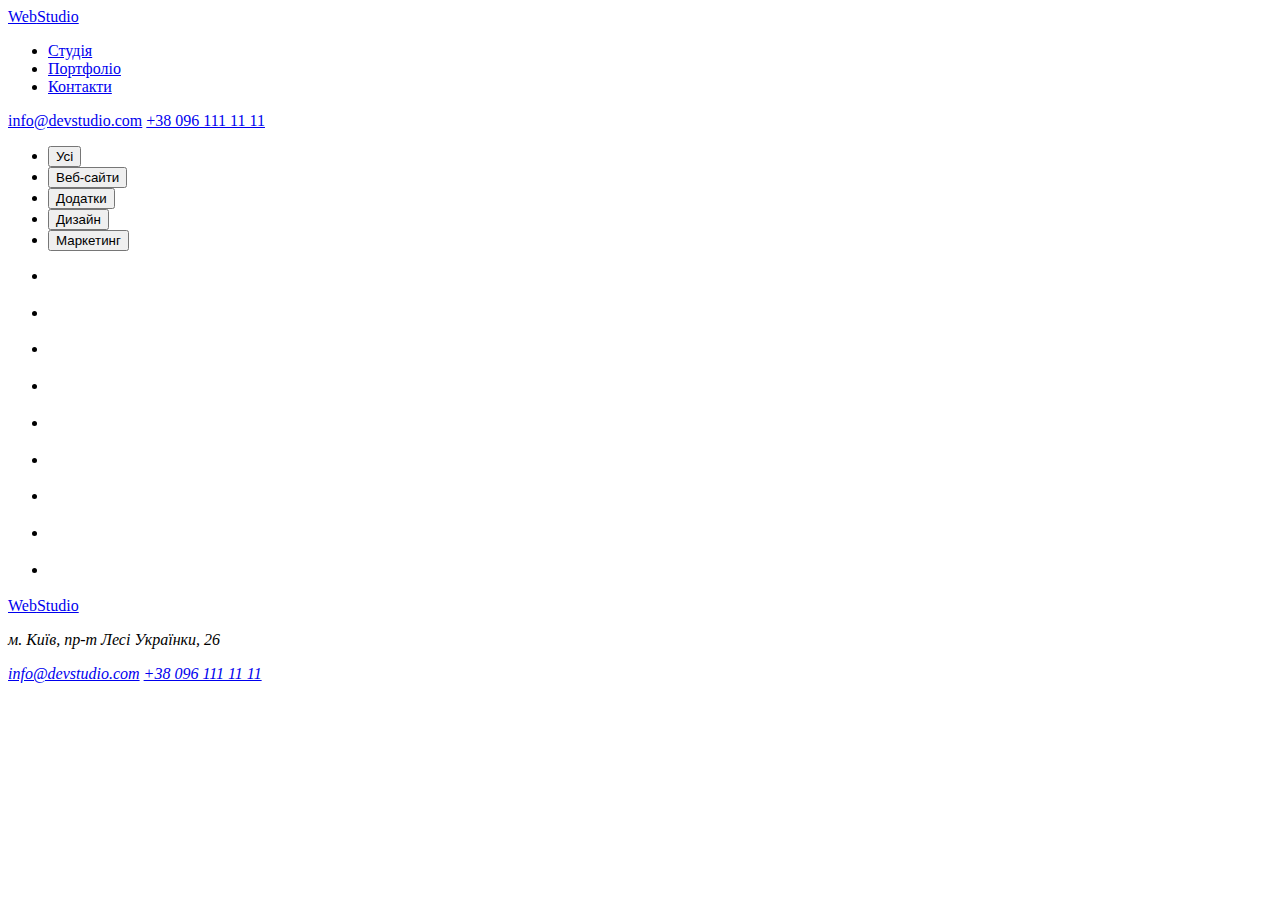
==== portfolio.html @ 3ea56f9a "Add files via upload" ====
<!DOCTYPE html>
<html lang="uk">
  <head>
    <meta charset="UTF-8" />
    <meta http-equiv="X-UA-Compatible" content="IE=edge" />
    <meta name="viewport" content="width=device-width, initial-scale=1.0" />
    <title>Портфоліо</title>
  </head>

  <body>
    <header id="header">
      <a href="#header"><span>Web</span>Studio</a>
      <nav>
        <ul>
          <li><a href="#header">Студія</a></li>
          <li><a href="#we-do">Портфоліо</a></li>
          <li><a href="#footer">Контакти</a></li>
        </ul>
      </nav>
      <a href="mailto:info@devstudio.com">info@devstudio.com</a>
      <a href="tel:+380961111111">+38 096 111 11 11</a>
    </header>

    <main>
      <section>
        <ul>
          <li><button type="button">Усі</button></li>
          <li><button type="button">Веб-сайти</button></li>
          <li><button type="button">Додатки</button></li>
          <li><button type="button">Дизайн</button></li>
          <li><button type="button">Маркетинг</button></li>
        </ul>
        <ul>
          <li>
            <img src="" alt="" />
            <h3></h3>
            <p></p>
          </li>
          <li>
            <img src="" alt="" />
            <h3></h3>
            <p></p>
          </li>
          <li>
            <img src="" alt="" />
            <h3></h3>
            <p></p>
          </li>
          <li>
            <img src="" alt="" />
            <h3></h3>
            <p></p>
          </li>
          <li>
            <img src="" alt="" />
            <h3></h3>
            <p></p>
          </li>
          <li>
            <img src="" alt="" />
            <h3></h3>
            <p></p>
          </li>
          <li>
            <img src="" alt="" />
            <h3></h3>
            <p></p>
          </li>
          <li>
            <img src="" alt="" />
            <h3></h3>
            <p></p>
          </li>
          <li>
            <img src="" alt="" />
            <h3></h3>
            <p></p>
          </li>
        </ul>
      </section>
    </main>

    <footer id="footer">
      <a href="#header"><span>Web</span>Studio</a>
      <address>
        <p>м. Київ, пр-т Лесі Українки, 26</p>
        <a href="mailto:info@devstudio.com">info@devstudio.com</a>
        <a href="tel:+380961111111">+38 096 111 11 11</a>
      </address>
    </footer>
  </body>
</html>
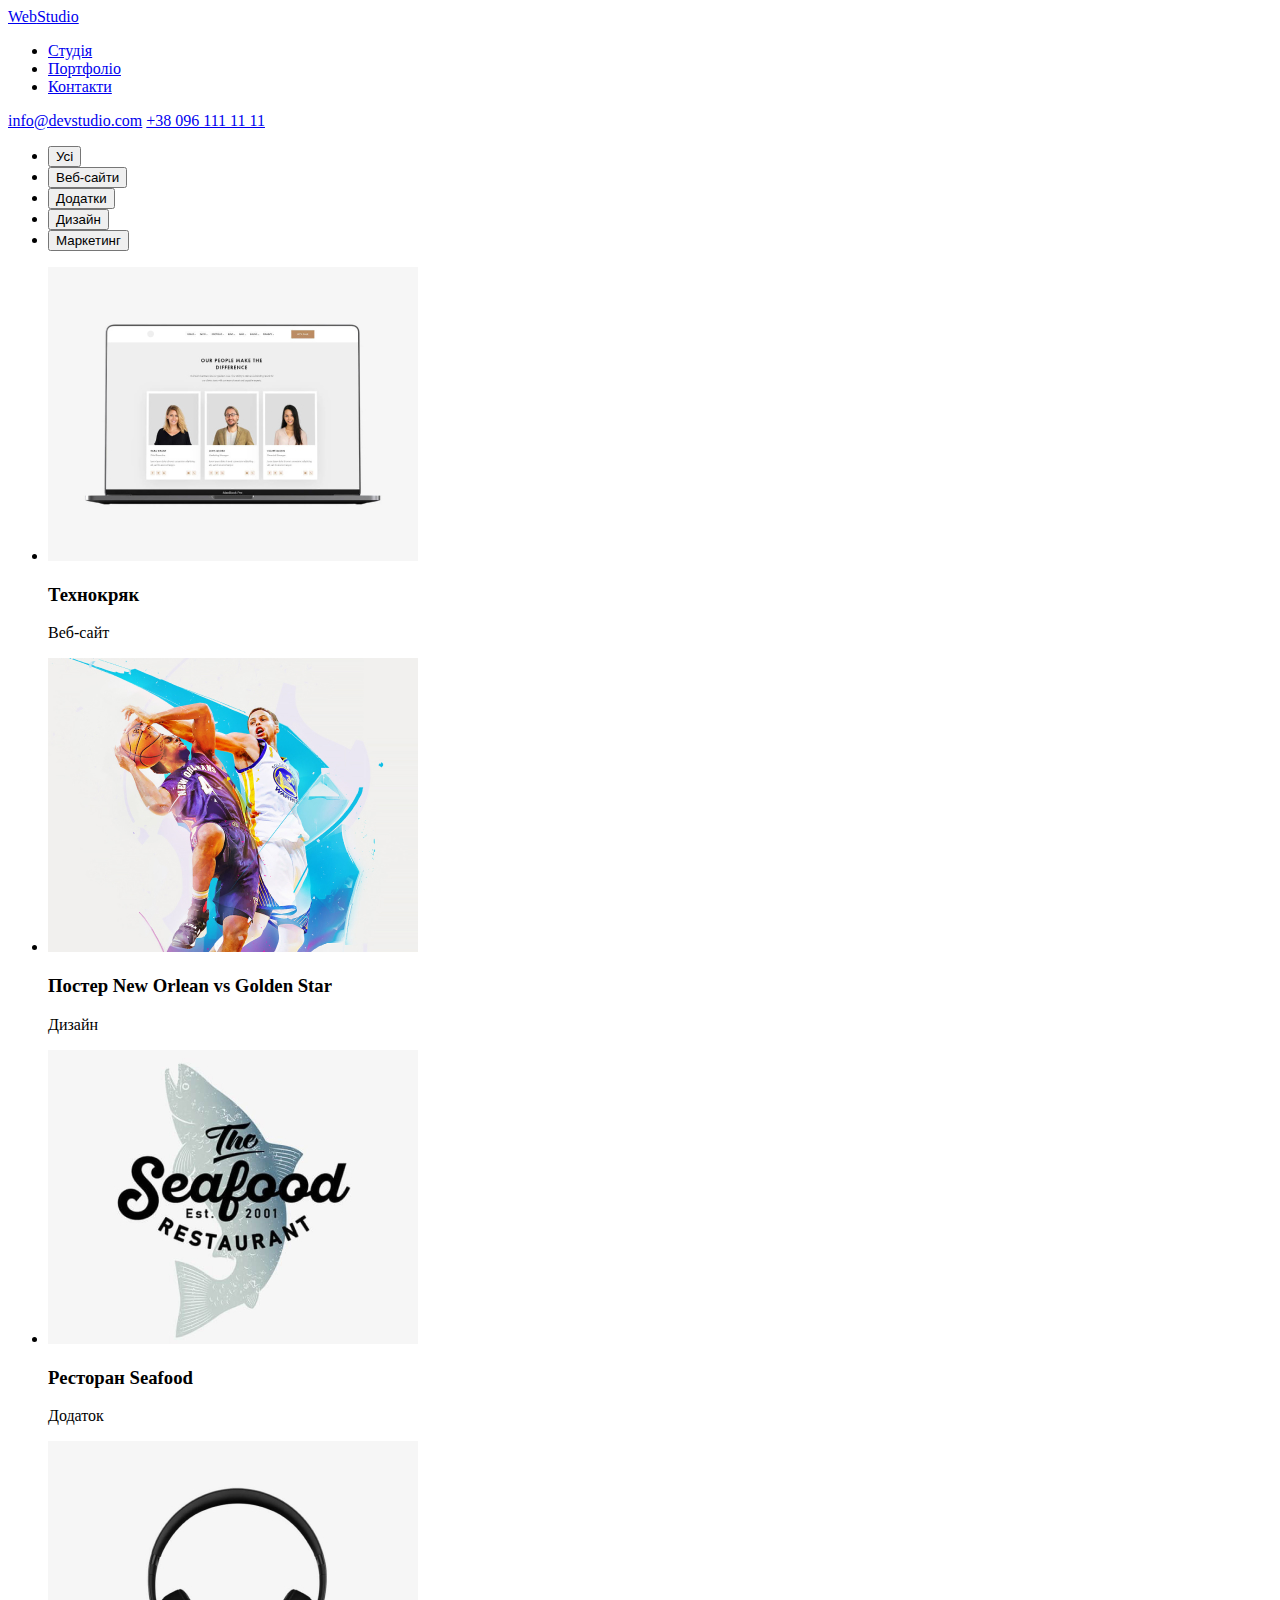
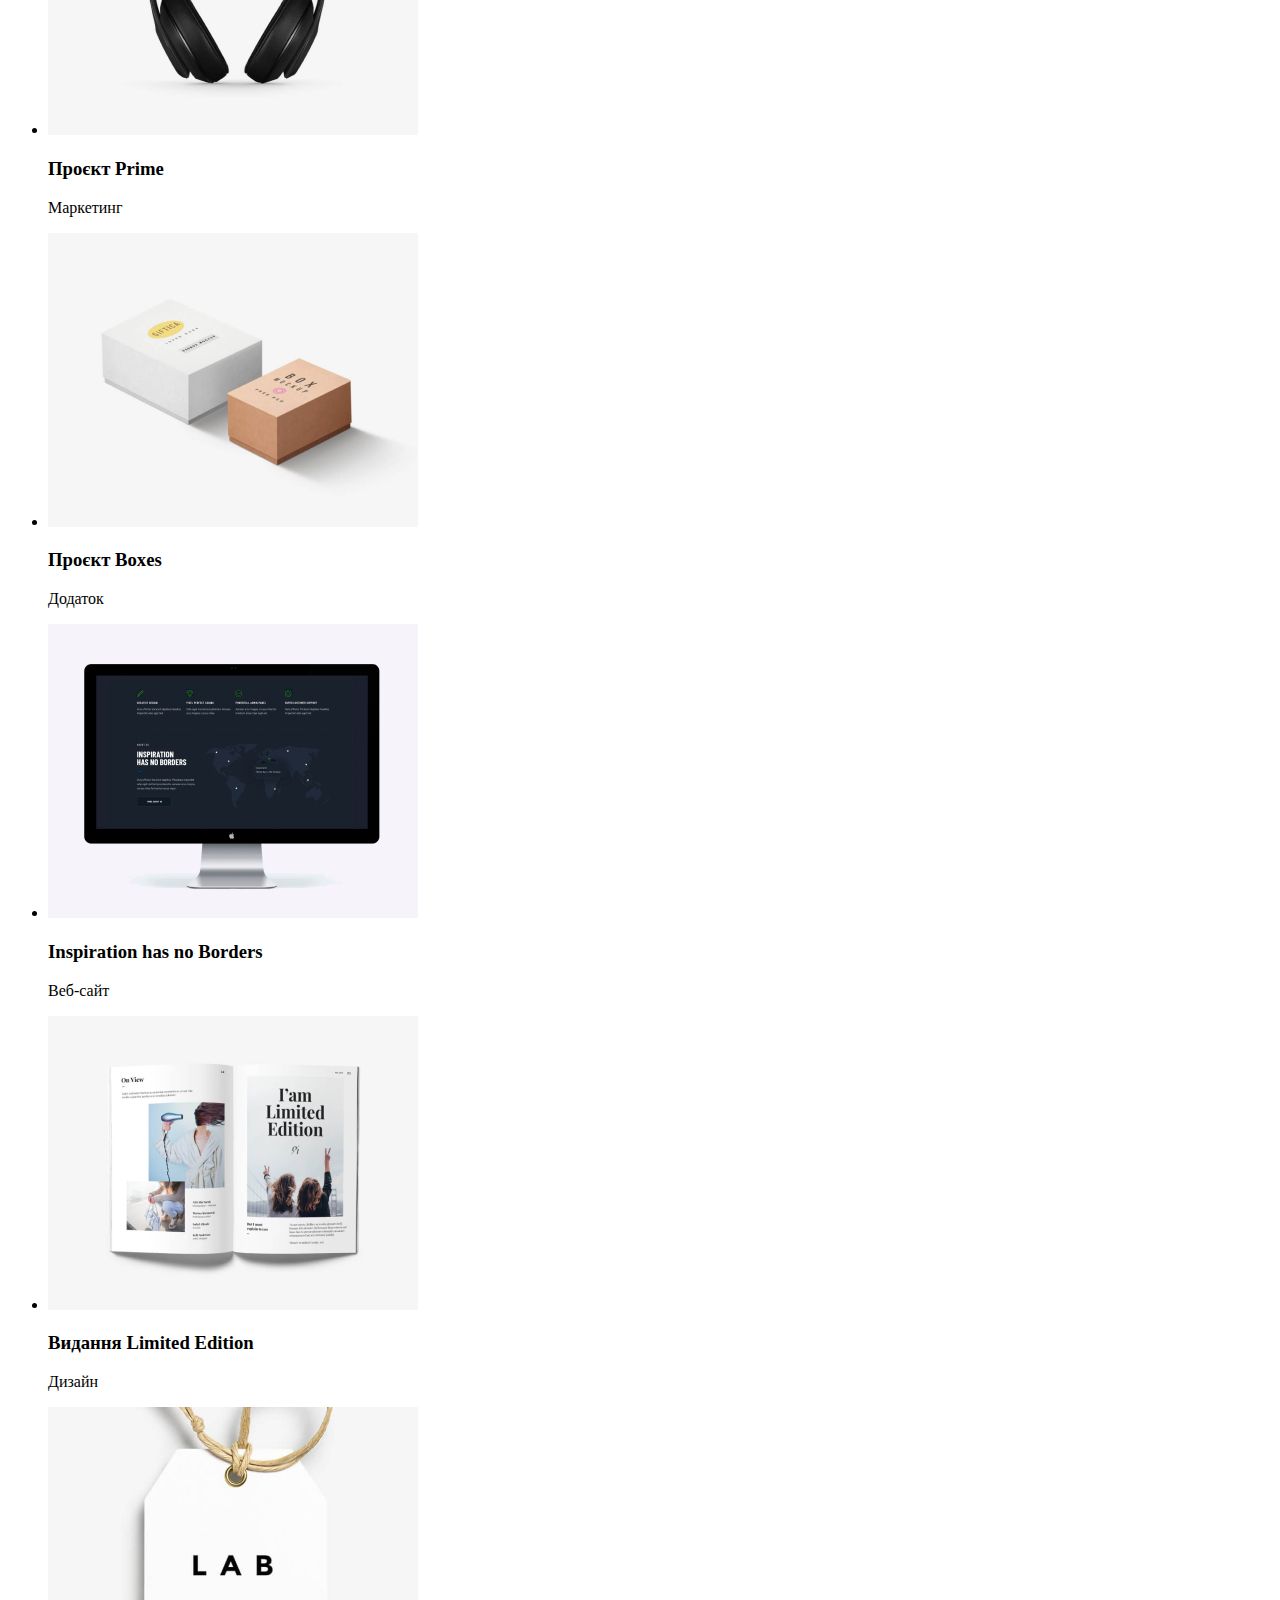
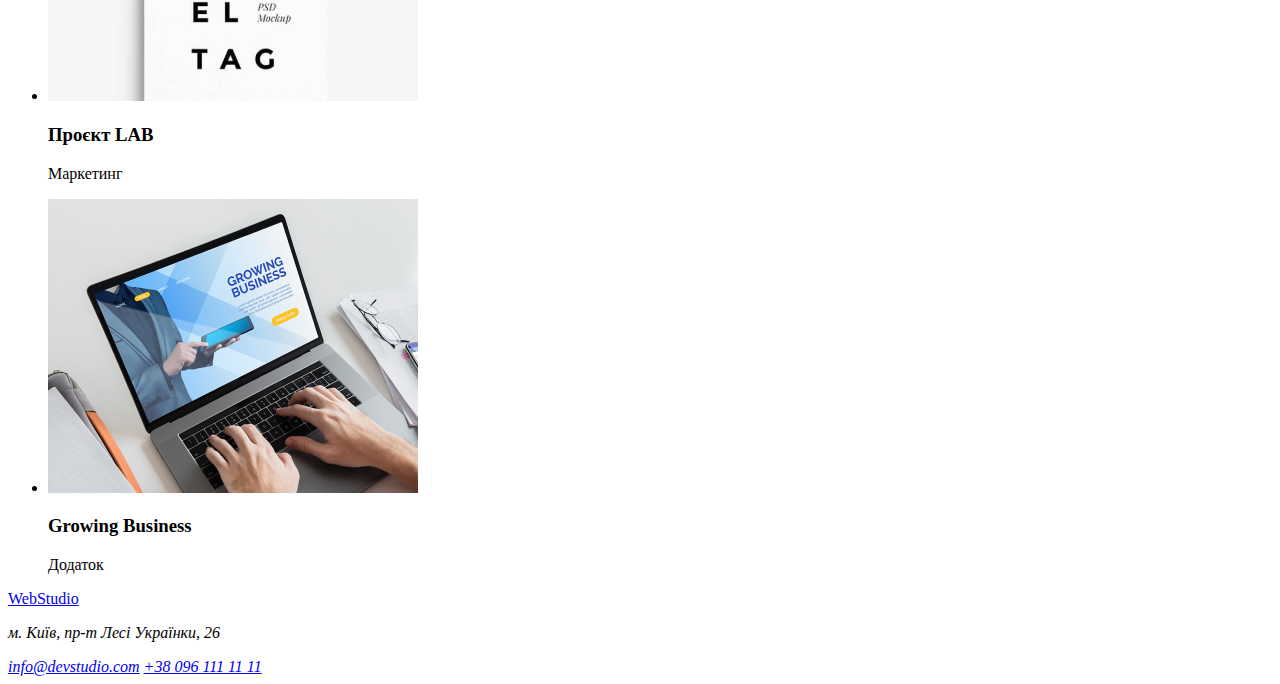
==== commit cfcd79f7: "додає наповнення сторінки контентом" ====
--- a/portfolio.html
+++ b/portfolio.html
@@ -32,49 +32,84 @@
         </ul>
         <ul>
           <li>
-            <img src="" alt="" />
-            <h3></h3>
-            <p></p>
+            <img
+              src="./images/portfolio-techno-kryak.jpg"
+              alt="Проєкт Технокряк"
+            />
+            <h3>Технокряк</h3>
+            <p>Веб-сайт</p>
           </li>
           <li>
-            <img src="" alt="" />
-            <h3></h3>
-            <p></p>
+            <img
+              src="./images/portfolio-new-orlean.jpg"
+              width="370"
+              alt="Постер New Orlean vs Golden Star"
+            />
+            <h3>Постер New Orlean vs Golden Star</h3>
+            <p>Дизайн</p>
           </li>
           <li>
-            <img src="" alt="" />
-            <h3></h3>
-            <p></p>
+            <img
+              src="./images/portfolio-seafood.jpg"
+              width="370"
+              alt="Ресторан Seafood"
+            />
+            <h3>Ресторан Seafood</h3>
+            <p>Додаток</p>
           </li>
           <li>
-            <img src="" alt="" />
-            <h3></h3>
-            <p></p>
+            <img
+              src="./images/portfolio-prime.jpg"
+              width="370"
+              alt="Проєкт Prime"
+            />
+            <h3>Проєкт Prime</h3>
+            <p>Маркетинг</p>
           </li>
           <li>
-            <img src="" alt="" />
-            <h3></h3>
-            <p></p>
+            <img
+              src="./images/portfolio-boxes.jpg"
+              width="370"
+              alt="Проєкт Boxes"
+            />
+            <h3>Проєкт Boxes</h3>
+            <p>Додаток</p>
           </li>
           <li>
-            <img src="" alt="" />
-            <h3></h3>
-            <p></p>
+            <img
+              src="./images/portfolio-inspiration.jpg"
+              width="370"
+              alt="Inspiration has no Borders"
+            />
+            <h3>Inspiration has no Borders</h3>
+            <p>Веб-сайт</p>
           </li>
           <li>
-            <img src="" alt="" />
-            <h3></h3>
-            <p></p>
+            <img
+              src="./images/portfolio-limited-edition.jpg"
+              width="370"
+              alt="Видання Limited Edition"
+            />
+            <h3>Видання Limited Edition</h3>
+            <p>Дизайн</p>
           </li>
           <li>
-            <img src="" alt="" />
-            <h3></h3>
-            <p></p>
+            <img
+              src="./images/portfolio-lab.jpg"
+              width="370"
+              alt="Проєкт LAB"
+            />
+            <h3>Проєкт LAB</h3>
+            <p>Маркетинг</p>
           </li>
           <li>
-            <img src="" alt="" />
-            <h3></h3>
-            <p></p>
+            <img
+              src="./images/portfolio-growing-business.jpg"
+              width="370"
+              alt="Проєкт Growing Business"
+            />
+            <h3>Growing Business</h3>
+            <p>Додаток</p>
           </li>
         </ul>
       </section>
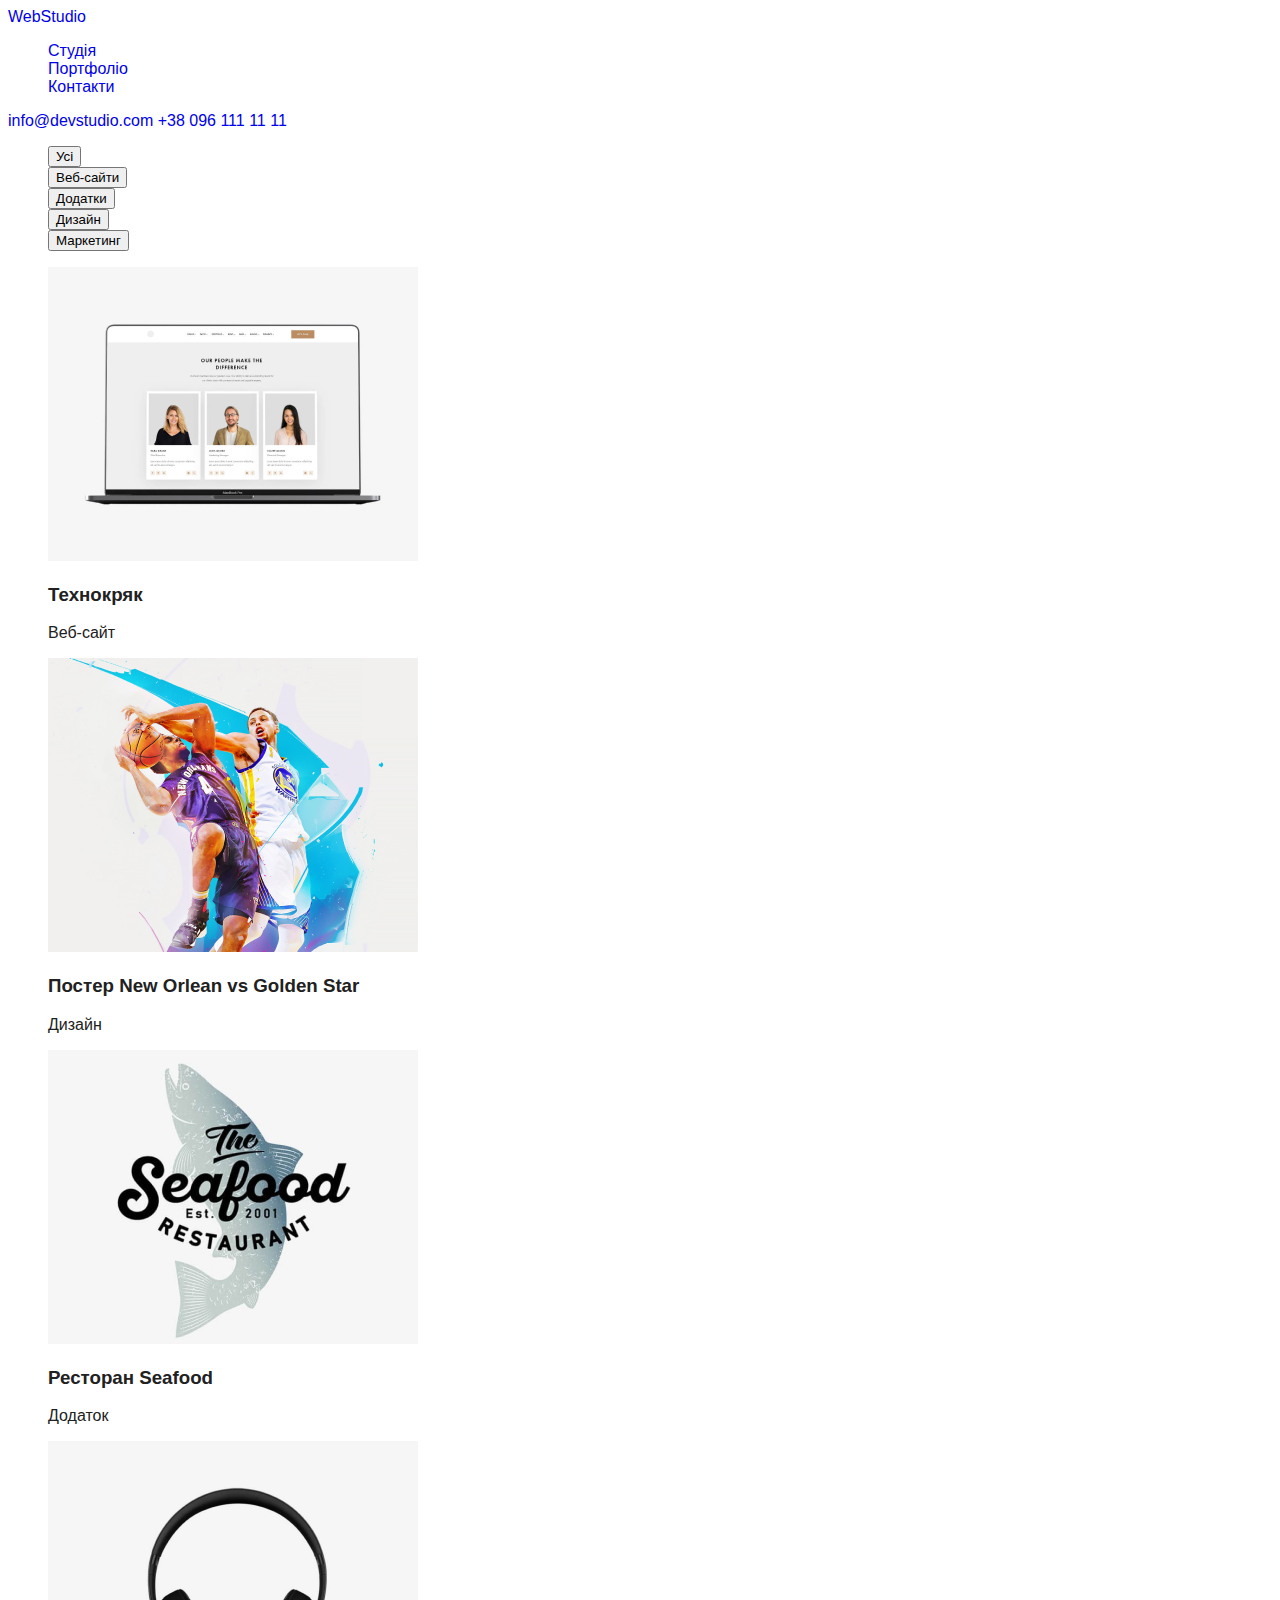
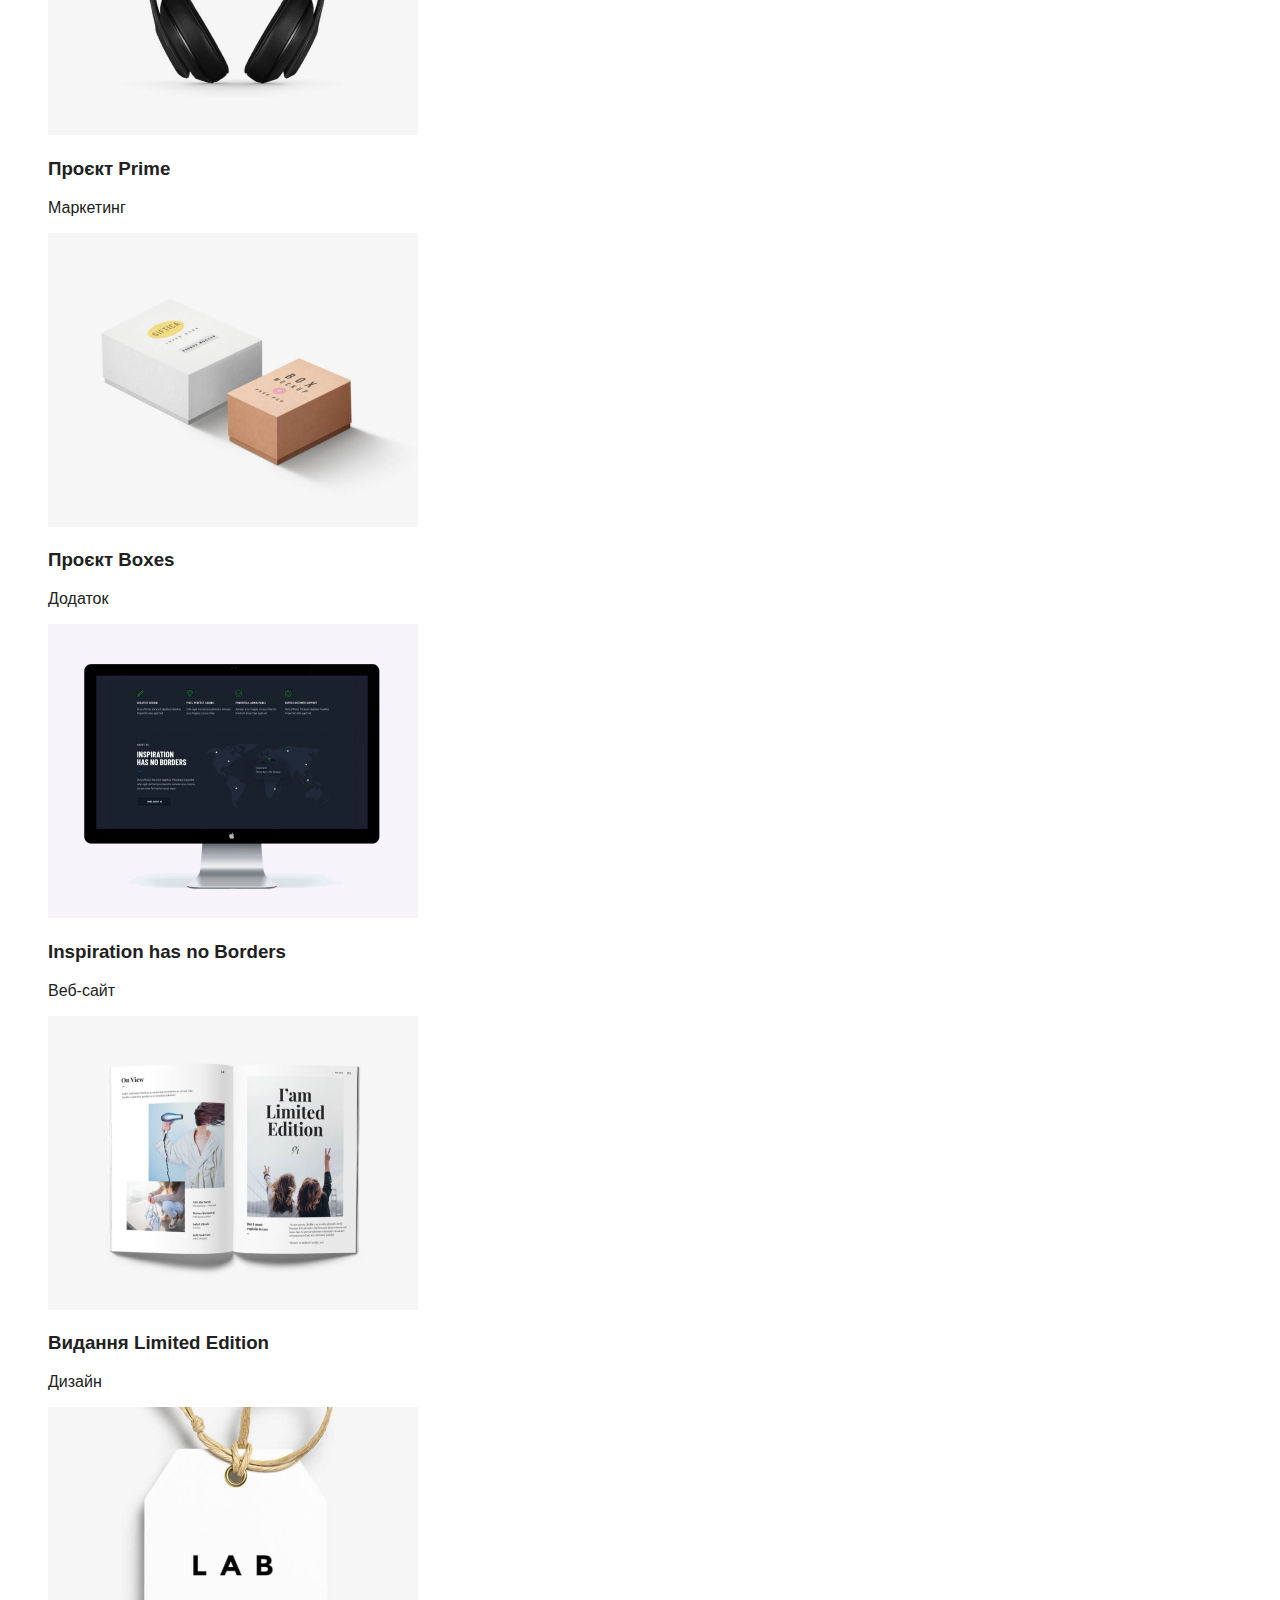
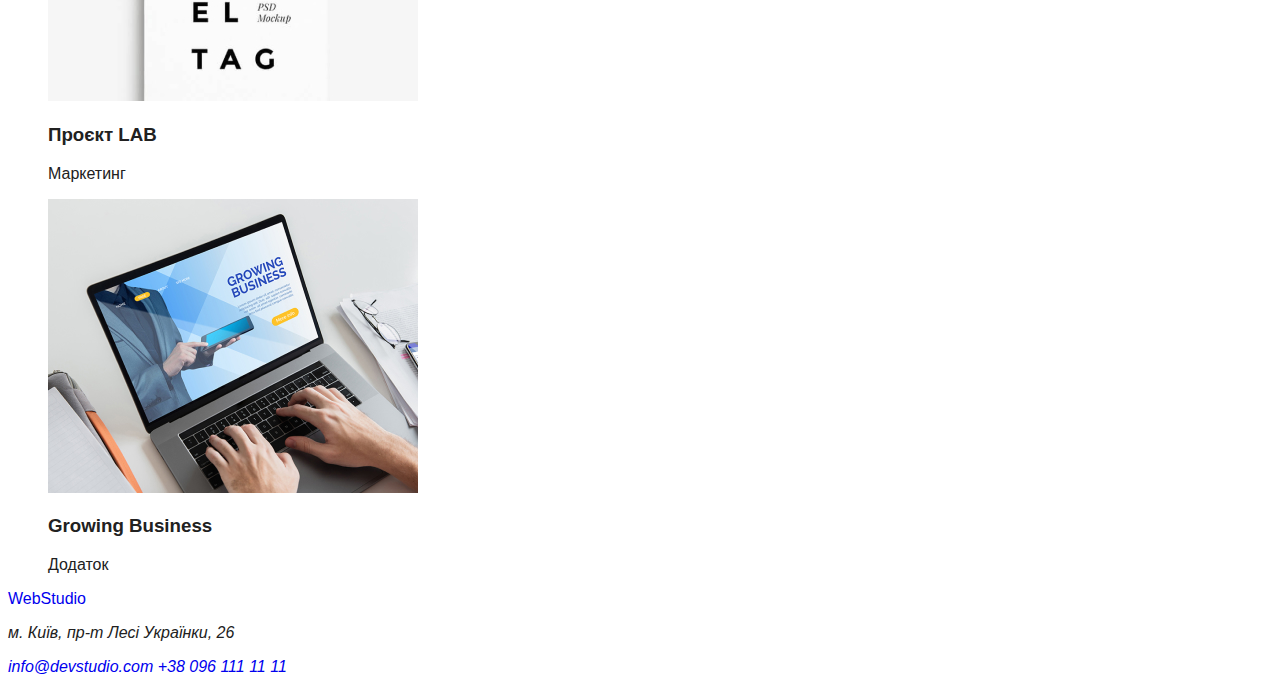
==== commit 5e9e0cb0: "додає посилання в хедері" ====
--- a/portfolio.html
+++ b/portfolio.html
@@ -5,109 +5,85 @@
     <meta http-equiv="X-UA-Compatible" content="IE=edge" />
     <meta name="viewport" content="width=device-width, initial-scale=1.0" />
     <title>Портфоліо</title>
+    <link rel="stylesheet" href="./css/styles.css" />
   </head>
 
   <body>
-    <header id="header">
-      <a href="#header"><span>Web</span>Studio</a>
-      <nav>
-        <ul>
-          <li><a href="#header">Студія</a></li>
-          <li><a href="#we-do">Портфоліо</a></li>
-          <li><a href="#footer">Контакти</a></li>
+    <header class="header">
+      <a href="./index.html" class="header__logo"><span>Web</span>Studio</a>
+      <nav class="header__nav">
+        <ul class="header__nav-list">
+          <li class="header__nav-items"><a href="./index.html">Студія</a></li>
+          <li class="header__nav-items"><a href="./portfolio.html">Портфоліо</a></li>
+          <li class="header__nav-items"><a href="#footer">Контакти</a></li>
         </ul>
       </nav>
-      <a href="mailto:info@devstudio.com">info@devstudio.com</a>
-      <a href="tel:+380961111111">+38 096 111 11 11</a>
+      <a class="header__contacts" href="mailto:info@devstudio.com">info@devstudio.com</a>
+      <a class="header__contacts" href="tel:+380961111111">+38 096 111 11 11</a>
     </header>
 
     <main>
-      <section>
-        <ul>
-          <li><button type="button">Усі</button></li>
-          <li><button type="button">Веб-сайти</button></li>
-          <li><button type="button">Додатки</button></li>
-          <li><button type="button">Дизайн</button></li>
-          <li><button type="button">Маркетинг</button></li>
+      <section class="portfolio">
+        <ul class="portfolio__filter">
+          <li class="portfolio__filter-items">
+            <button class="portfolio__filter-btn" type="button">Усі</button>
+          </li>
+          <li class="portfolio__filter-items">
+            <button class="portfolio__filter-btn" type="button">Веб-сайти</button>
+          </li>
+          <li class="portfolio__filter-items">
+            <button class="portfolio__filter-btn" type="button">Додатки</button>
+          </li>
+          <li class="portfolio__filter-items">
+            <button class="portfolio__filter-btn" type="button">Дизайн</button>
+          </li>
+          <li class="portfolio__filter-items">
+            <button class="portfolio__filter-btn" type="button">Маркетинг</button>
+          </li>
         </ul>
-        <ul>
-          <li>
-            <img
-              src="./images/portfolio-techno-kryak.jpg"
-              alt="Проєкт Технокряк"
-            />
+        <ul class="portfolio__list">
+          <li class="portfolio__card">
+            <img src="./images/portfolio-techno-kryak.jpg" width="370" alt="Проєкт Технокряк" />
             <h3>Технокряк</h3>
             <p>Веб-сайт</p>
           </li>
-          <li>
-            <img
-              src="./images/portfolio-new-orlean.jpg"
-              width="370"
-              alt="Постер New Orlean vs Golden Star"
-            />
+          <li class="portfolio__card">
+            <img src="./images/portfolio-new-orlean.jpg" width="370" alt="Постер New Orlean vs Golden Star" />
             <h3>Постер New Orlean vs Golden Star</h3>
             <p>Дизайн</p>
           </li>
-          <li>
-            <img
-              src="./images/portfolio-seafood.jpg"
-              width="370"
-              alt="Ресторан Seafood"
-            />
+          <li class="portfolio__card">
+            <img src="./images/portfolio-seafood.jpg" width="370" alt="Ресторан Seafood" />
             <h3>Ресторан Seafood</h3>
             <p>Додаток</p>
           </li>
-          <li>
-            <img
-              src="./images/portfolio-prime.jpg"
-              width="370"
-              alt="Проєкт Prime"
-            />
+          <li class="portfolio__card">
+            <img src="./images/portfolio-prime.jpg" width="370" alt="Проєкт Prime" />
             <h3>Проєкт Prime</h3>
             <p>Маркетинг</p>
           </li>
-          <li>
-            <img
-              src="./images/portfolio-boxes.jpg"
-              width="370"
-              alt="Проєкт Boxes"
-            />
+          <li class="portfolio__card">
+            <img src="./images/portfolio-boxes.jpg" width="370" alt="Проєкт Boxes" />
             <h3>Проєкт Boxes</h3>
             <p>Додаток</p>
           </li>
-          <li>
-            <img
-              src="./images/portfolio-inspiration.jpg"
-              width="370"
-              alt="Inspiration has no Borders"
-            />
+          <li class="portfolio__card">
+            <img src="./images/portfolio-inspiration.jpg" width="370" alt="Inspiration has no Borders" />
             <h3>Inspiration has no Borders</h3>
             <p>Веб-сайт</p>
           </li>
-          <li>
-            <img
-              src="./images/portfolio-limited-edition.jpg"
-              width="370"
-              alt="Видання Limited Edition"
-            />
+          <li class="portfolio__card">
+            <img src="./images/portfolio-limited-edition.jpg" width="370" alt="Видання Limited Edition" />
             <h3>Видання Limited Edition</h3>
             <p>Дизайн</p>
           </li>
-          <li>
-            <img
-              src="./images/portfolio-lab.jpg"
-              width="370"
-              alt="Проєкт LAB"
-            />
+          <li class="portfolio__card">
+            <img src="./images/portfolio-lab.jpg" width="370" alt="Проєкт LAB" />
             <h3>Проєкт LAB</h3>
             <p>Маркетинг</p>
           </li>
-          <li>
-            <img
-              src="./images/portfolio-growing-business.jpg"
-              width="370"
-              alt="Проєкт Growing Business"
-            />
+          <li class="portfolio__card">
+            <img src="./images/portfolio-growing-business.jpg" width="370" alt="Проєкт Growing Business" />
             <h3>Growing Business</h3>
             <p>Додаток</p>
           </li>
@@ -115,9 +91,9 @@
       </section>
     </main>
 
-    <footer id="footer">
-      <a href="#header"><span>Web</span>Studio</a>
-      <address>
+    <footer id="footer" class="footer">
+      <a class="footer__logo" href="./index.html"><span>Web</span>Studio</a>
+      <address class="footer__contacts">
         <p>м. Київ, пр-т Лесі Українки, 26</p>
         <a href="mailto:info@devstudio.com">info@devstudio.com</a>
         <a href="tel:+380961111111">+38 096 111 11 11</a>
--- a/css/styles.css
+++ b/css/styles.css
@@ -0,0 +1,23 @@
+@import url('<link rel="preconnect" href="https://fonts.googleapis.com"><link rel="preconnect" href="https://fonts.gstatic.com" crossorigin><link href="https://fonts.googleapis.com/css2?family=Raleway:wght@700&family=Roboto:wght@400;500;700;900&display=swap" rel="stylesheet">');
+
+* {
+    text-decoration: none;
+    list-style: none;
+}
+
+:root {
+    --main-background-color: #FFFFFF;
+    --main-text-color: #212121;
+    --text-description-color: #757575;
+    --object-active-color: #2196F3;
+    --accent-background-color: #F5F4FA;
+    --footer-background-color: #2F303A;
+    --main-font-family: 'Roboto', sans-serif;
+    --logo-font-family: 'Raleway', sans-serif;
+}
+
+body {
+    background: var(--main-background-color);
+    font-family: 'Roboto', sans-serif;
+    color: var(--main-text-color);
+}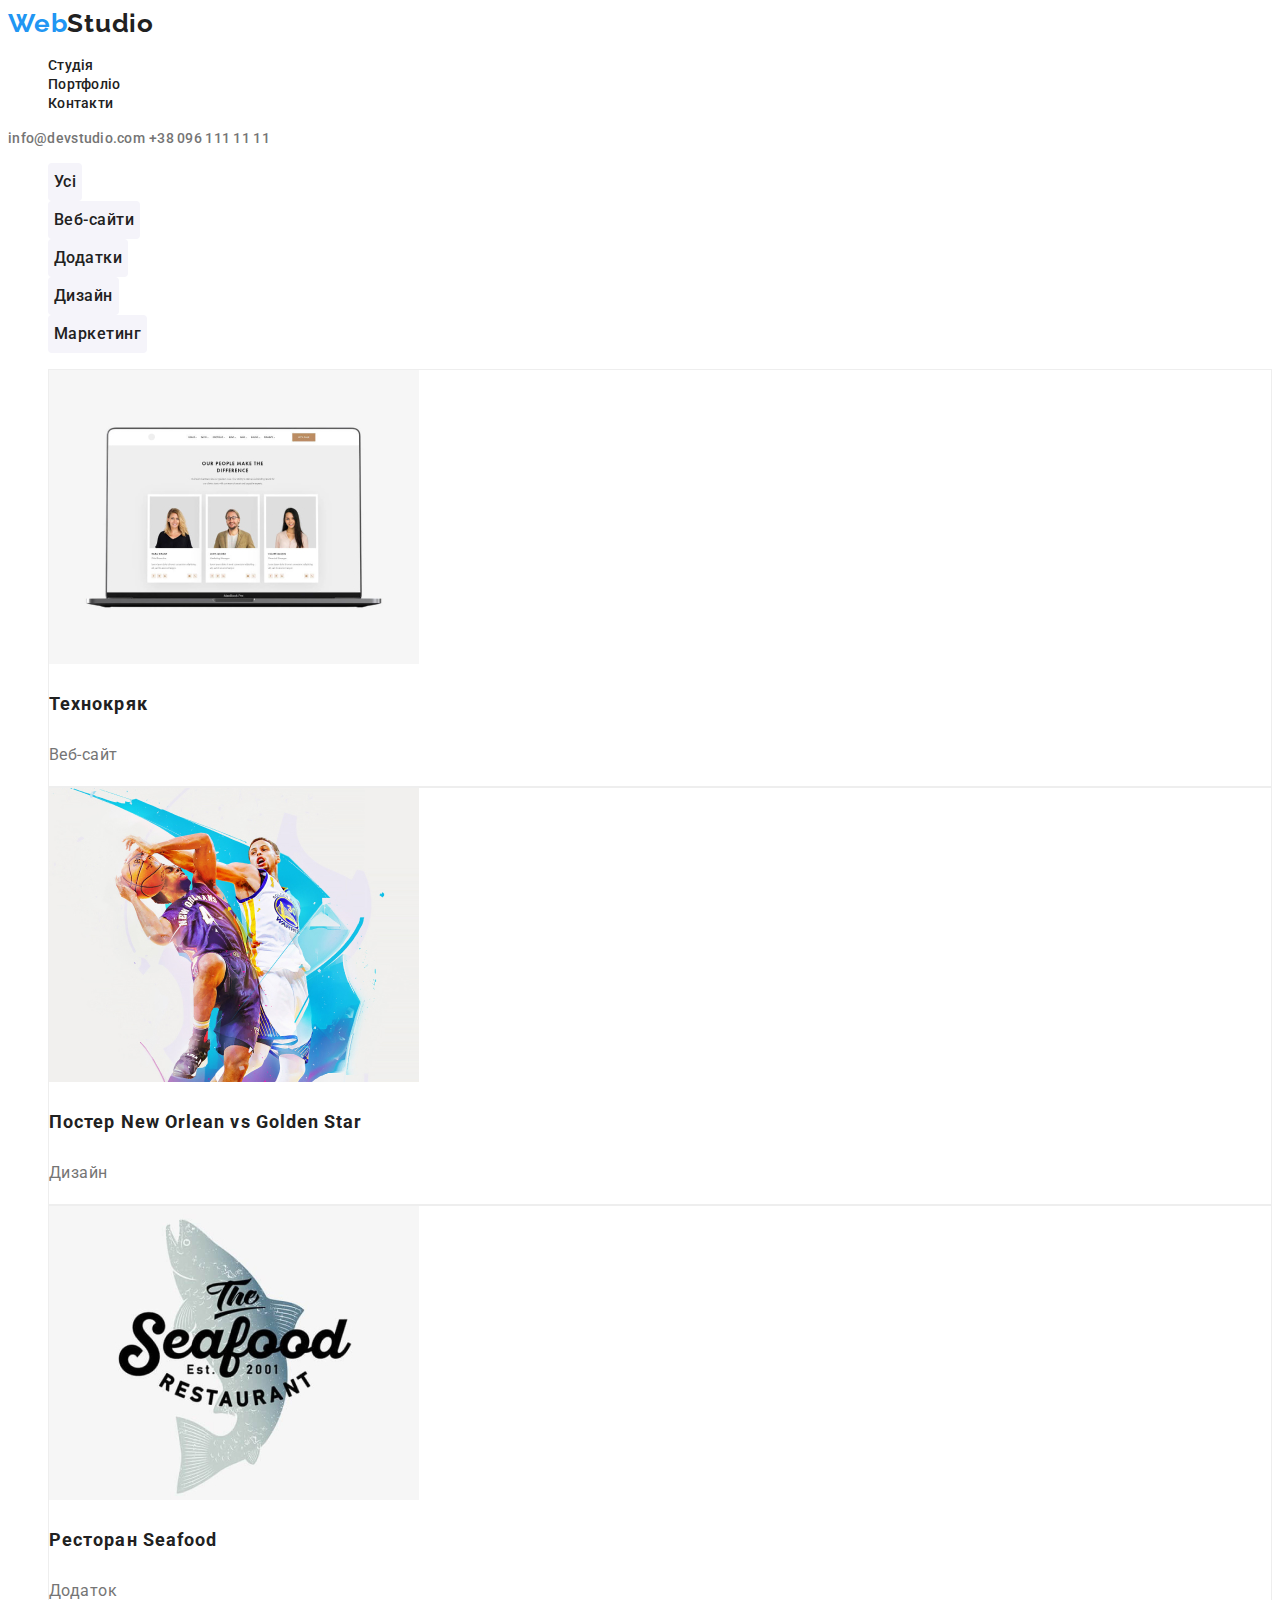
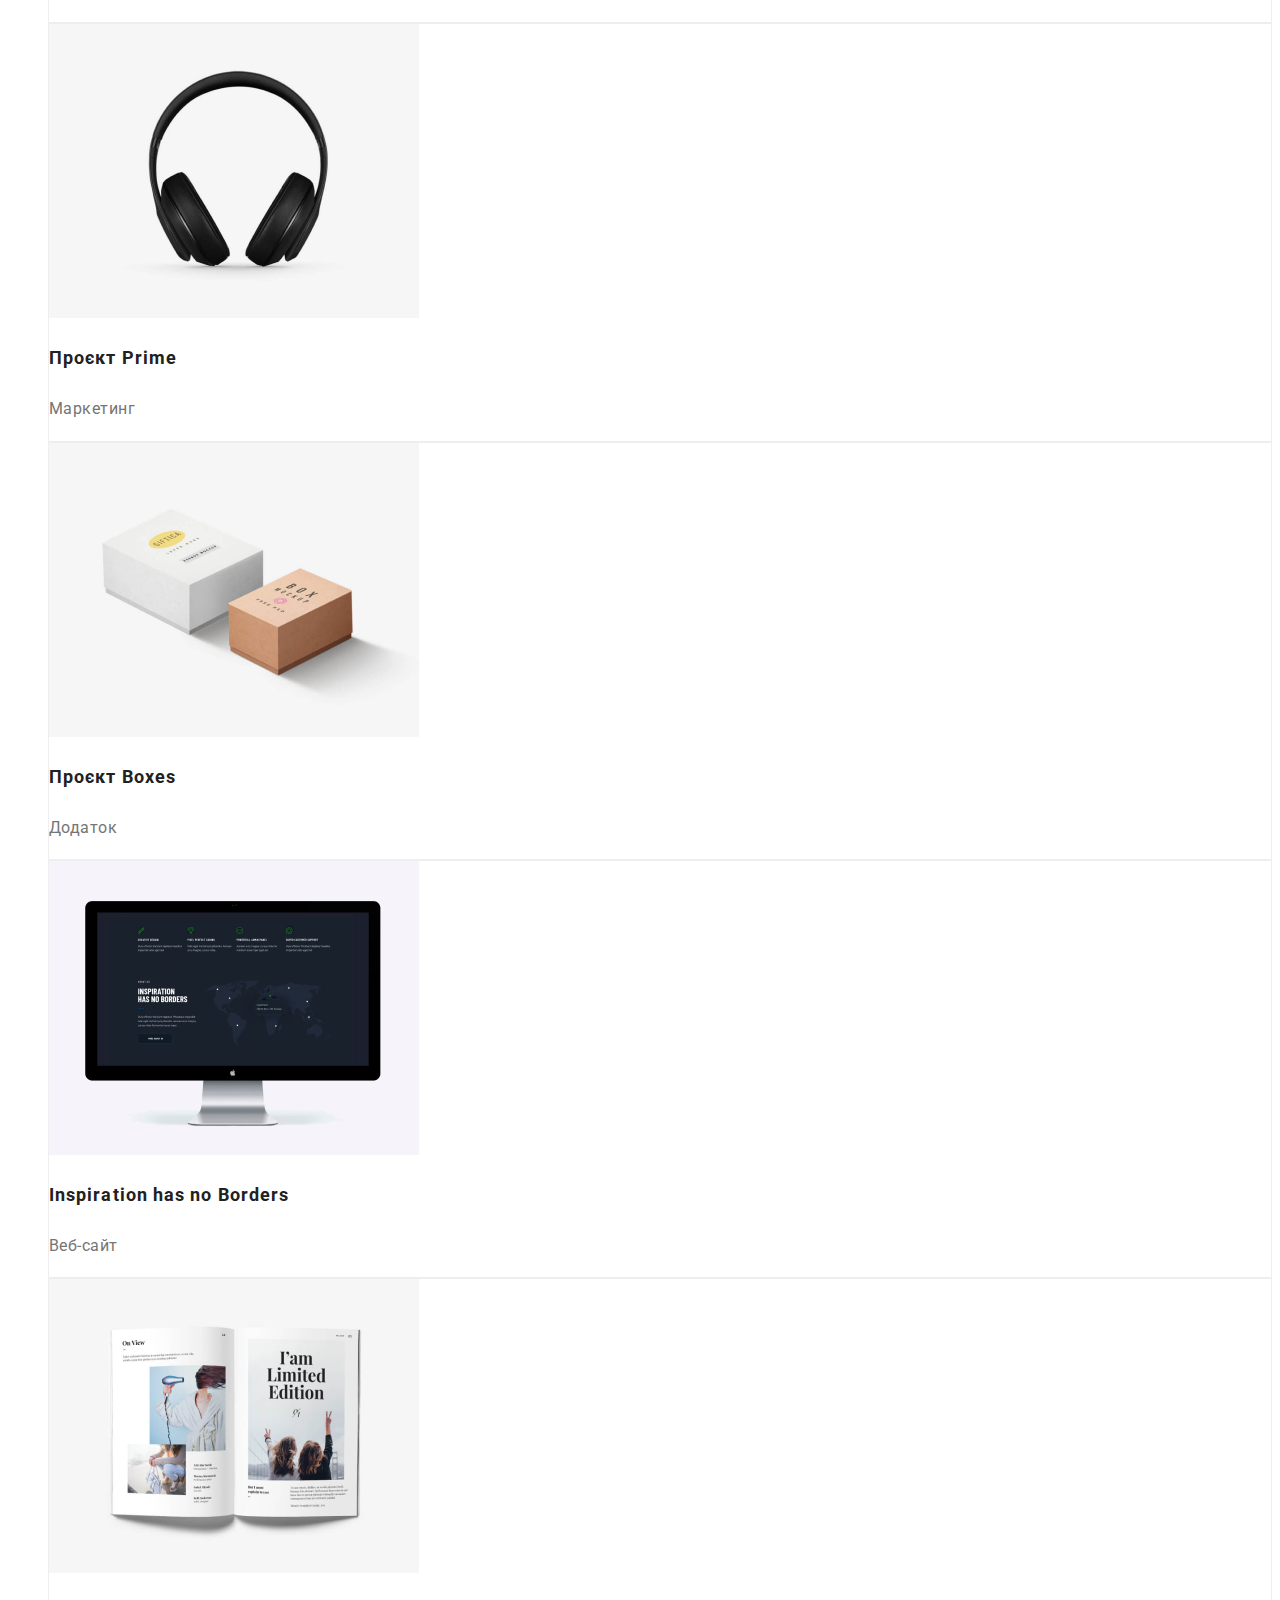
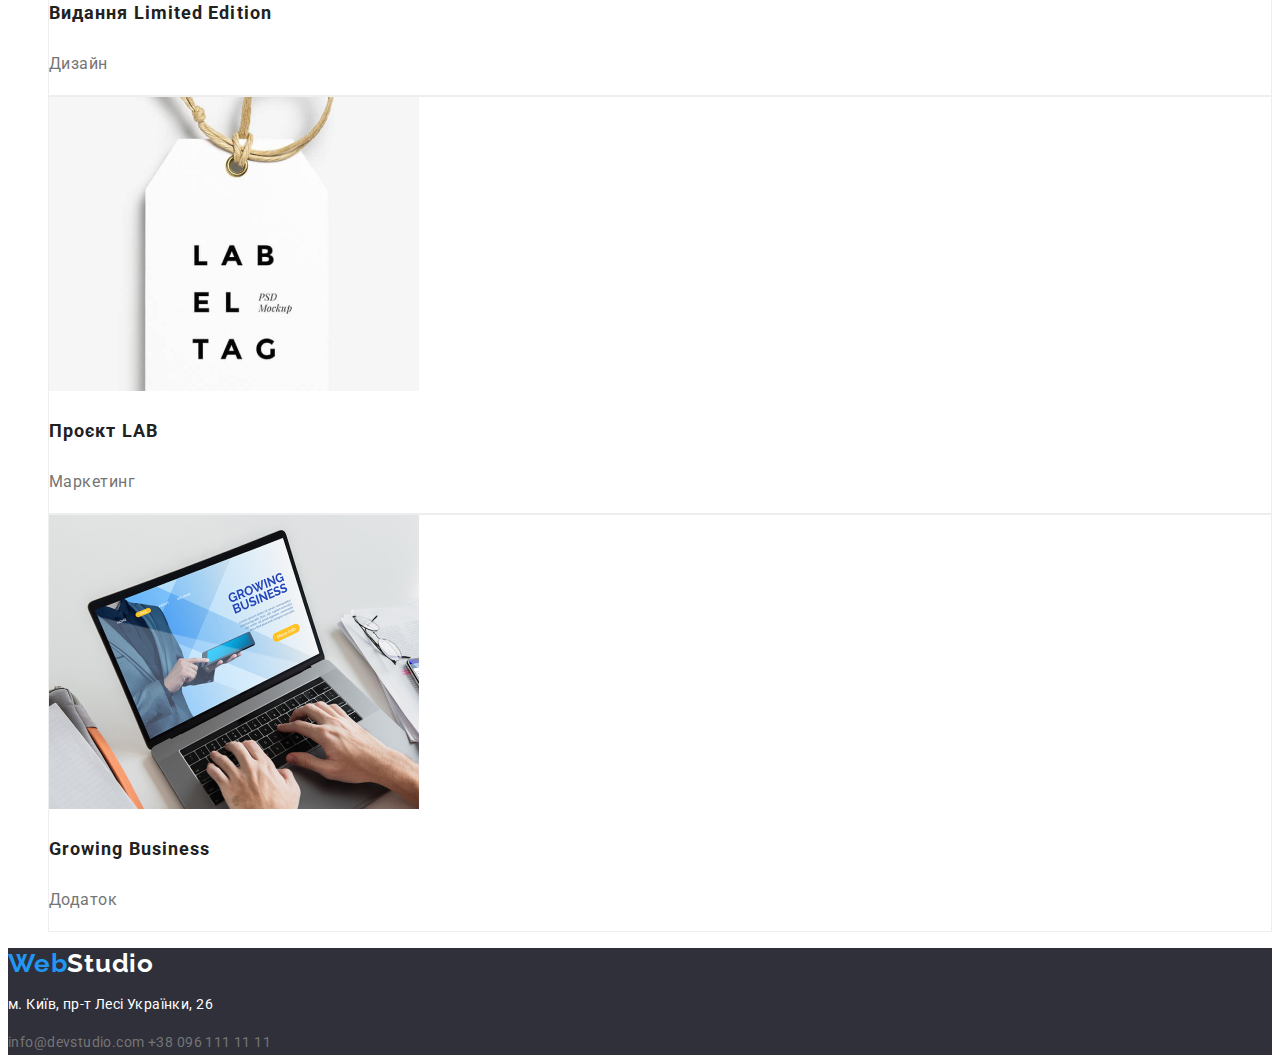
==== commit 10f9b8e7: "додає клас current" ====
--- a/portfolio.html
+++ b/portfolio.html
@@ -14,7 +14,7 @@
       <nav class="header__nav">
         <ul class="header__nav-list">
           <li class="header__nav-items"><a href="./index.html">Студія</a></li>
-          <li class="header__nav-items"><a href="./portfolio.html">Портфоліо</a></li>
+          <li class="header__nav-items"><a href="./portfolio.html" class="current">Портфоліо</a></li>
           <li class="header__nav-items"><a href="#footer">Контакти</a></li>
         </ul>
       </nav>
--- a/css/styles.css
+++ b/css/styles.css
@@ -1,9 +1,4 @@
-@import url('<link rel="preconnect" href="https://fonts.googleapis.com"><link rel="preconnect" href="https://fonts.gstatic.com" crossorigin><link href="https://fonts.googleapis.com/css2?family=Raleway:wght@700&family=Roboto:wght@400;500;700;900&display=swap" rel="stylesheet">');
-
-* {
-    text-decoration: none;
-    list-style: none;
-}
+@import url('https://fonts.googleapis.com/css2?family=Raleway:wght@700&family=Roboto:wght@400;500;700;900&display=swap');
 
 :root {
     --main-background-color: #FFFFFF;
@@ -13,11 +8,226 @@
     --accent-background-color: #F5F4FA;
     --footer-background-color: #2F303A;
     --main-font-family: 'Roboto', sans-serif;
-    --logo-font-family: 'Raleway', sans-serif;
+    --logo-font-family: 'Raleway';
+    --button-active-color: #188CE8;
 }
 
 body {
     background: var(--main-background-color);
-    font-family: 'Roboto', sans-serif;
-    color: var(--main-text-color);
+    font-family: var(--main-font-family);
+    color: var(--main-text-color);
+}
+
+a {
+    text-decoration: none;
+}
+
+li {
+    list-style: none;
+}
+
+.header__logo {
+    font-family: var(--logo-font-family);
+    font-weight: 700;
+    font-size: 26px;
+    line-height: 1.2;
+    letter-spacing: 0.03em;
+    color: var(--main-text-color);
+}
+
+.header__logo span {
+    color: var(--object-active-color);
+}
+
+.header__nav-items a {
+    color: var(--main-text-color);
+    font-weight: 500;
+    font-size: 14px;
+    line-height: 1.14;
+    letter-spacing: 0.02em;
+}
+
+.header__contacts {
+    color: var(--text-description-color);
+    font-weight: 500;
+    font-size: 14px;
+    line-height: 1.14;
+    letter-spacing: 0.02em;
+}
+
+.header__nav-items a:hover, .header__contacts:hover, .header__nav-items a:focus,
+.header__contacts:focus {
+    color: var(--object-active-color);
+}
+
+.current {
+    color: var(--object-active-color);
+}
+
+.banner {
+    background: var(--footer-background-color);
+}
+
+h1 {
+    font-weight: 900;
+    font-size: 44px;
+    line-height: 1.36;
+    text-align: center;
+    letter-spacing: 0.06em;
+    color: var(--main-background-color);
+    text-transform: uppercase;
+    letter-spacing: 0.06em;
+}
+
+.banner__btn {
+    background: var(--object-active-color);
+    box-shadow: 0px 4px 4px rgba(0, 0, 0, 0.15);
+    border-radius: 4px;
+    border: none;
+    color: var(--main-background-color);
+    font-weight: 700;
+    font-size: 16px;
+    line-height: 1.88;
+    letter-spacing: 0.06em;
+    text-align: center;
+    cursor: pointer;
+}
+
+.banner__btn:active {
+    background: var(--button-active-color);
+}
+
+.benefits h2 {
+    display: none;
+}
+
+.benefits__items h3 {
+    font-weight: 700;
+    font-size: 14px;
+    line-height: 1.14;
+    letter-spacing: 0.03em;
+}
+
+.benefits__items p {
+    font-size: 14px;
+    line-height: 1.71;
+    letter-spacing: 0.03em;
+    color: var(--text-description-color);
+}
+
+.we-do h2 {
+    font-weight: 700;
+    font-size: 36px;
+    line-height: 1.17;
+    letter-spacing: 0.03em;
+    text-align: center;
+}
+
+.team {
+    background: var(--accent-background-color);
+}
+
+.team__items {
+    background: var(--main-background-color);
+    box-shadow: 0px 1px 3px rgba(0, 0, 0, 0.12), 0px 1px 1px rgba(0, 0, 0, 0.14), 0px 2px 1px rgba(0, 0, 0, 0.2);
+    border-radius: 0px 0px 4px 4px;
+    border: none;
+}
+
+.team h2 {
+    font-weight: 700;
+    font-size: 36px;
+    line-height: 1.17;
+    letter-spacing: 0.03em;
+    text-align: center;
+}
+
+.team__items h3 {
+    font-weight: 500;
+    font-size: 16px;
+    line-height: 1.19;
+    letter-spacing: 0.03em;
+    text-align: center;
+}
+
+.team__items p {
+    font-size: 16px;
+    line-height: 1.19;
+    letter-spacing: 0.03em;
+    text-align: center;
+    color: var(--text-description-color);
+}
+
+.footer {
+    background: var(--footer-background-color);
+}
+
+.footer__logo {
+    font-family: var(--logo-font-family);
+    font-weight: 700;
+    font-size: 26px;
+    line-height: 1.2;
+    letter-spacing: 0.03em;
+    color: var(--main-background-color);
+}
+
+.footer__logo span {
+    color: var(--object-active-color);
+}
+
+.footer__contacts {
+    font-weight: 400;
+    font-size: 14px;
+    line-height: 1.71;
+    letter-spacing: 0.03em;
+    font-style: normal;
+    color: var(--main-background-color);
+}
+
+.footer__contacts a {
+    color: var(--text-description-color);
+}
+
+.footer__contacts a:hover,
+.footer__contacts a:focus {
+    color: var(--main-background-color);
+}
+
+.portfolio__filter-btn {
+    height: 38px;
+    background: var(--accent-background-color);
+    border-radius: 4px;
+    border: none;
+    font-weight: 500;
+    font-size: 16px;
+    line-height: 1.63;
+    letter-spacing: 0.03em;
+    text-align: center;
+    cursor: pointer;
+    font-family: var(--main-font-family);
+    color: var(--main-text-color);
+}
+
+.portfolio__filter-btn:hover, .portfolio__filter-btn:focus {
+    background: var(--object-active-color);
+    box-shadow: 0px 3px 1px rgba(0, 0, 0, 0.1), 0px 1px 2px rgba(0, 0, 0, 0.08), 0px 2px 2px rgba(0, 0, 0, 0.12);
+    color: var(--main-background-color);
+}
+
+.portfolio__card {
+    border: 1px solid #EEEEEE;
+}
+
+.portfolio__card h3 {
+    font-weight: 700;
+    font-size: 18px;
+    line-height: 2;
+    letter-spacing: 0.06em;
+}
+
+.portfolio__card p {
+    font-size: 16px;
+    line-height: 1.88;
+    letter-spacing: 0.03em;
+    color: var(--text-description-color);
 }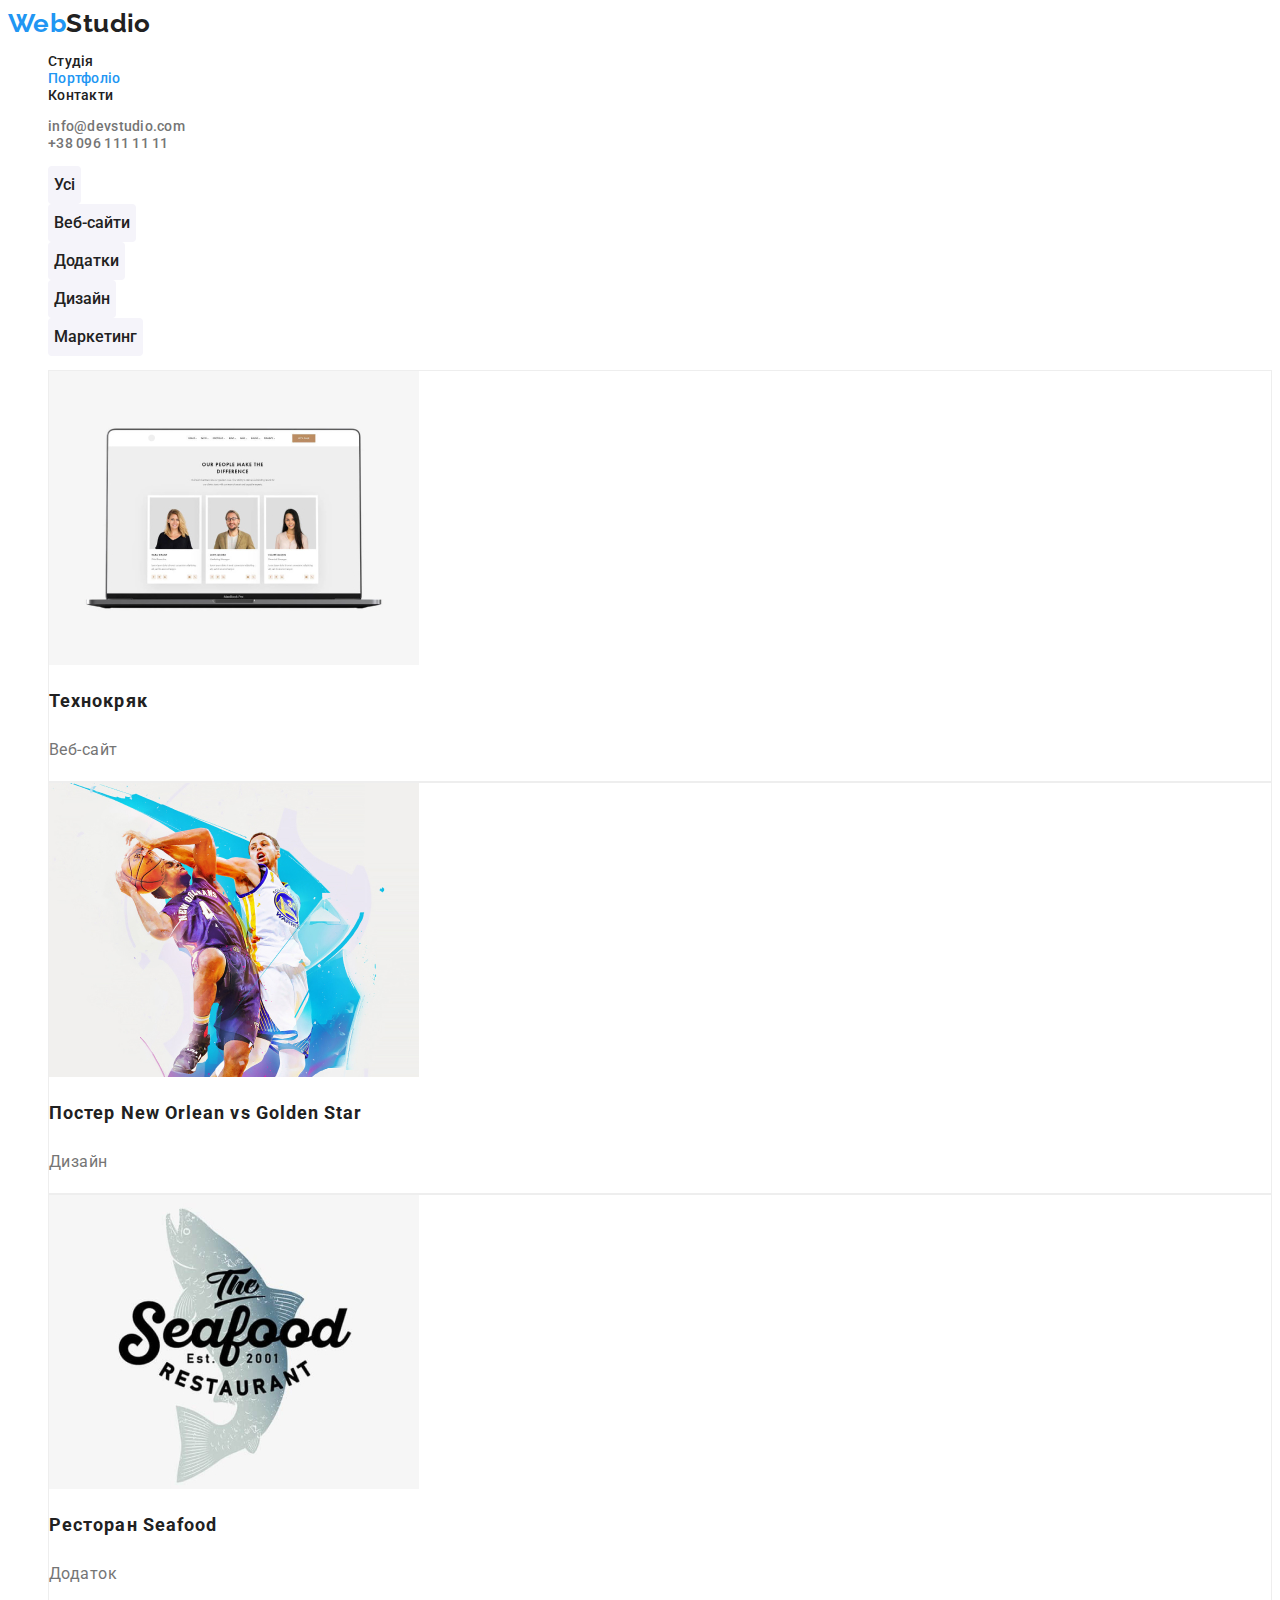
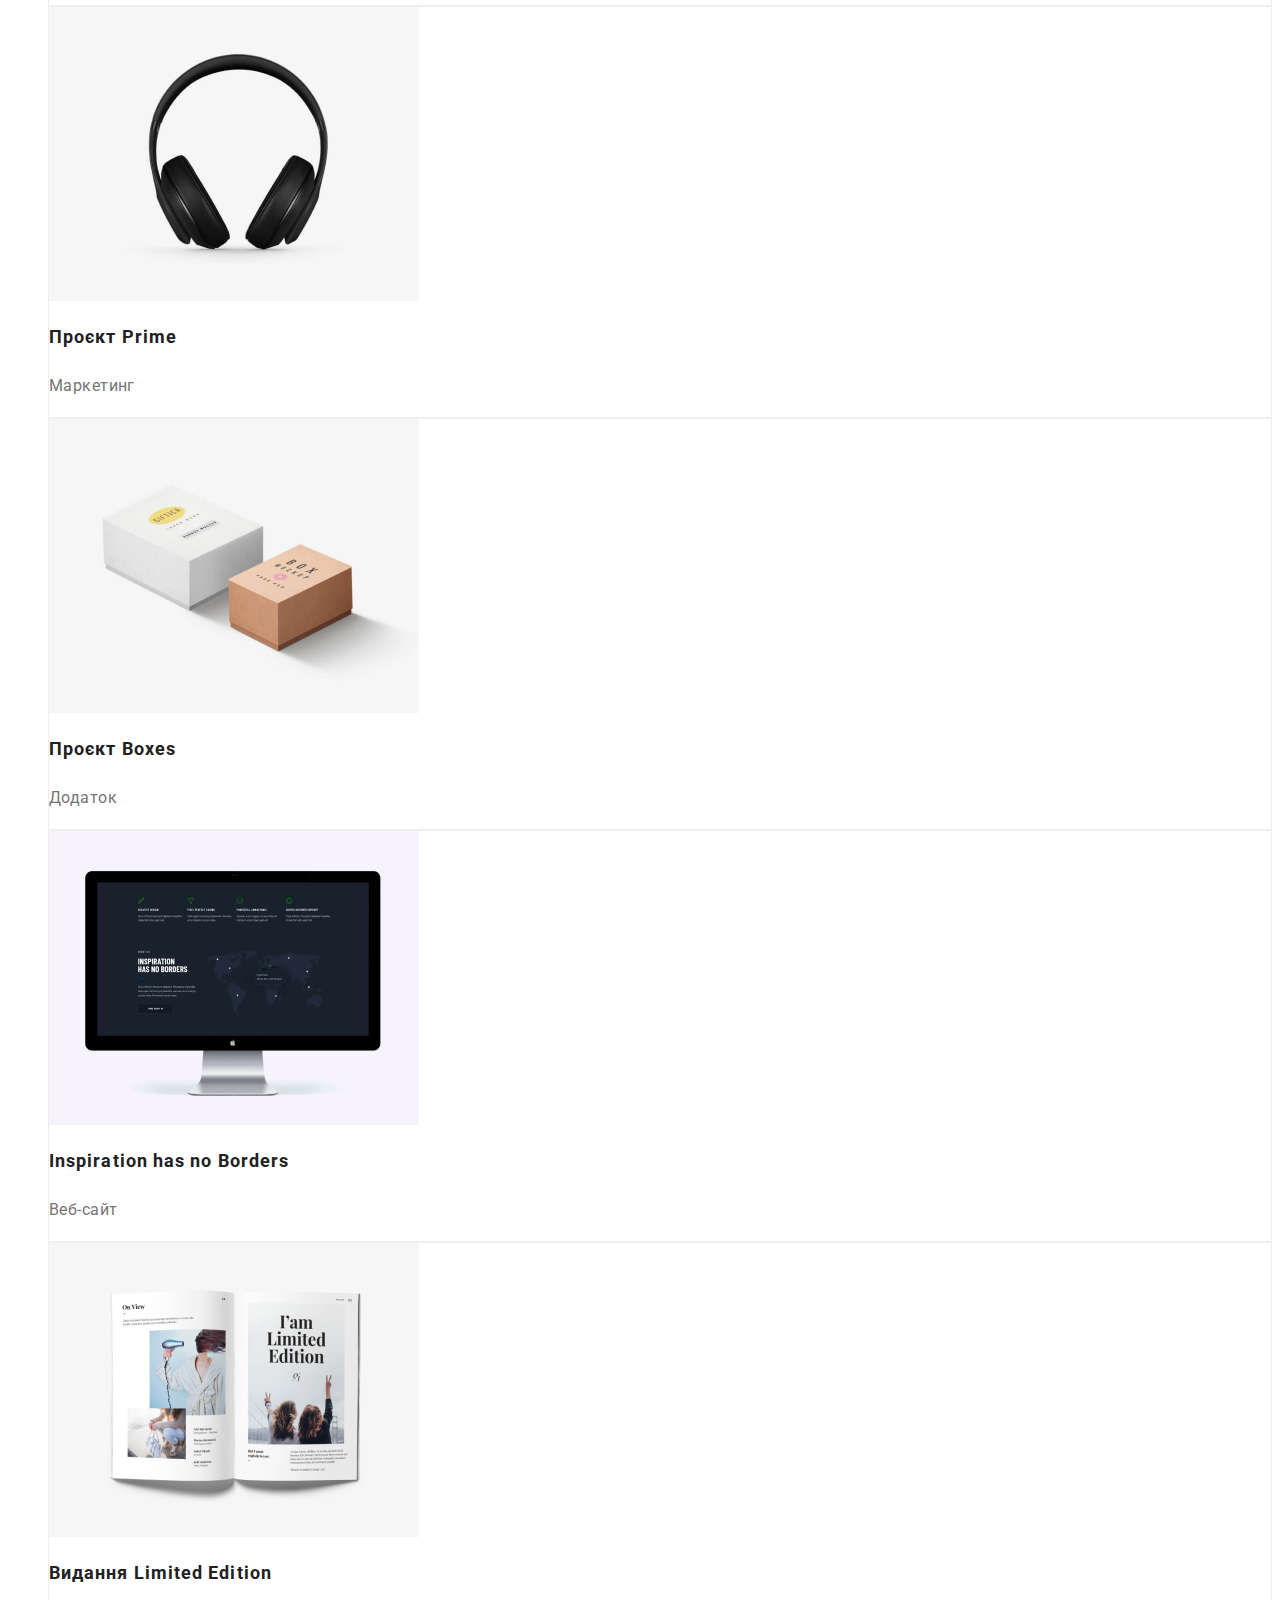
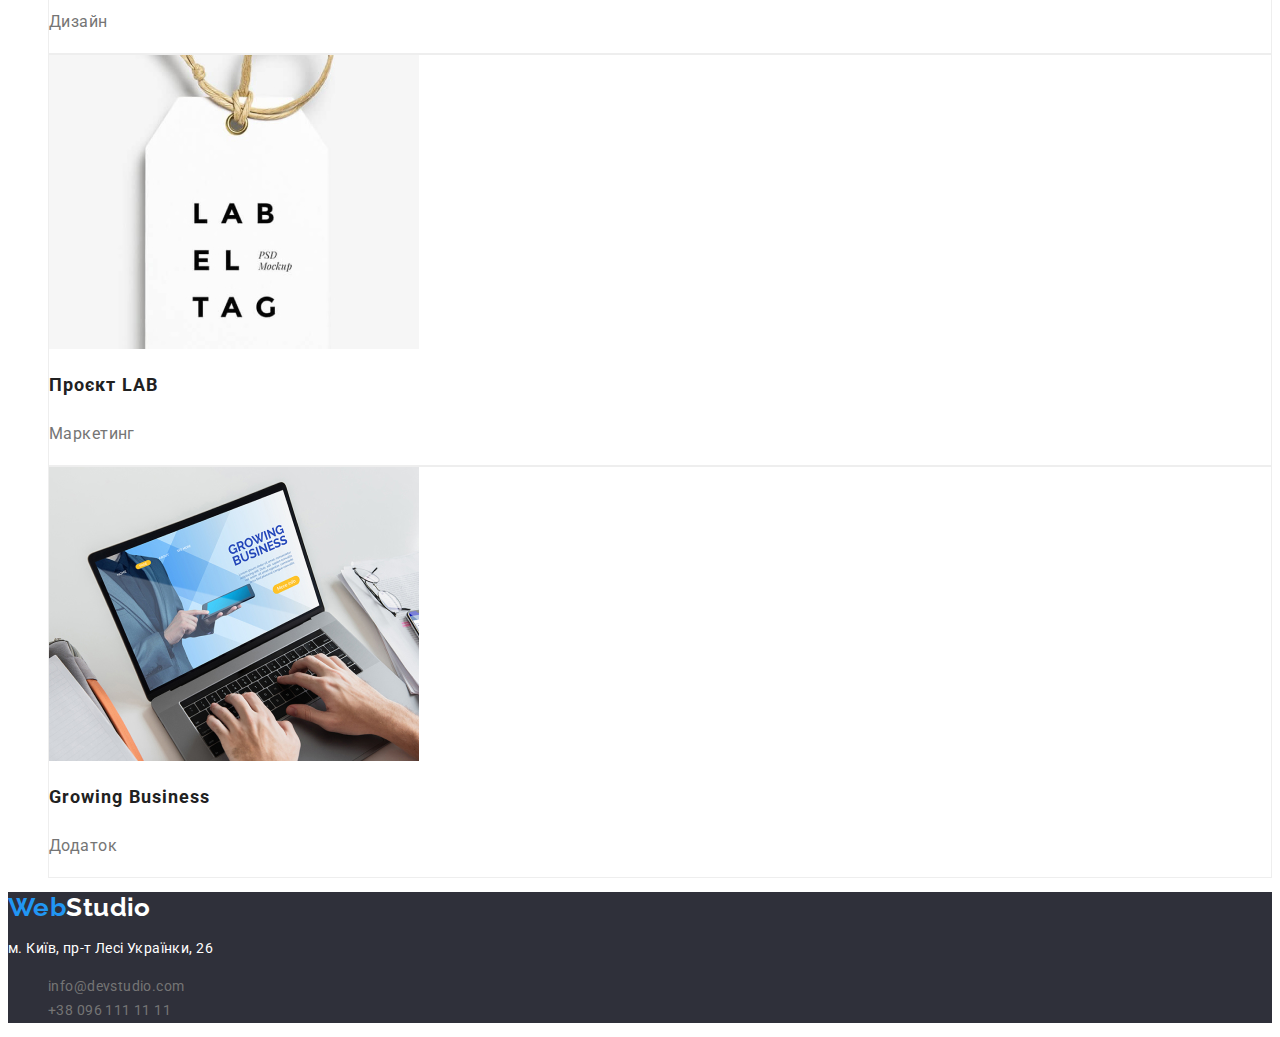
==== commit d5f68993: "додає класи до стилів" ====
--- a/portfolio.html
+++ b/portfolio.html
@@ -5,98 +5,105 @@
     <meta http-equiv="X-UA-Compatible" content="IE=edge" />
     <meta name="viewport" content="width=device-width, initial-scale=1.0" />
     <title>Портфоліо</title>
+
+    <link href="https://fonts.googleapis.com/css2?family=Raleway:wght@700&family=Roboto:wght@400;500;700;900&display=swap" rel="stylesheet" />
     <link rel="stylesheet" href="./css/styles.css" />
   </head>
 
   <body>
     <header class="header">
-      <a href="./index.html" class="header__logo"><span>Web</span>Studio</a>
+      <a href="./index.html" class="header__logo link"><span class="header__logo-span">Web</span>Studio</a>
       <nav class="header__nav">
         <ul class="header__nav-list">
-          <li class="header__nav-items"><a href="./index.html">Студія</a></li>
-          <li class="header__nav-items"><a href="./portfolio.html" class="current">Портфоліо</a></li>
-          <li class="header__nav-items"><a href="#footer">Контакти</a></li>
+          <li class="header__nav-items list"><a href="./index.html" class="header__nav-link link">Студія</a></li>
+          <li class="header__nav-items list"><a class="header__nav-link link current" href="./portfolio.html">Портфоліо</a></li>
+          <li class="header__nav-items list"><a class="header__nav-link link" href="#footer">Контакти</a></li>
         </ul>
       </nav>
-      <a class="header__contacts" href="mailto:info@devstudio.com">info@devstudio.com</a>
-      <a class="header__contacts" href="tel:+380961111111">+38 096 111 11 11</a>
+      <ul class="header__contacts-list">
+        <li class="header__contacts-items list"><a class="header__contacts link" href="mailto:info@devstudio.com">info@devstudio.com</a></li>
+        <li class="header__contacts-items list"><a class="header__contacts link" href="tel:+380961111111">+38 096 111 11 11</a></li>
+      </ul>
     </header>
 
     <main>
       <section class="portfolio">
+        <h1 class="portfolio__title">Портфоліо</h1>
         <ul class="portfolio__filter">
-          <li class="portfolio__filter-items">
+          <li class="portfolio__filter-items list">
             <button class="portfolio__filter-btn" type="button">Усі</button>
           </li>
-          <li class="portfolio__filter-items">
+          <li class="portfolio__filter-items list">
             <button class="portfolio__filter-btn" type="button">Веб-сайти</button>
           </li>
-          <li class="portfolio__filter-items">
+          <li class="portfolio__filter-items list">
             <button class="portfolio__filter-btn" type="button">Додатки</button>
           </li>
-          <li class="portfolio__filter-items">
+          <li class="portfolio__filter-items list">
             <button class="portfolio__filter-btn" type="button">Дизайн</button>
           </li>
-          <li class="portfolio__filter-items">
+          <li class="portfolio__filter-items list">
             <button class="portfolio__filter-btn" type="button">Маркетинг</button>
           </li>
         </ul>
         <ul class="portfolio__list">
-          <li class="portfolio__card">
+          <li class="portfolio__card list">
             <img src="./images/portfolio-techno-kryak.jpg" width="370" alt="Проєкт Технокряк" />
-            <h3>Технокряк</h3>
-            <p>Веб-сайт</p>
+            <h2 class="portfolio__card-title">Технокряк</h2>
+            <p class="portfolio__card-description">Веб-сайт</p>
           </li>
-          <li class="portfolio__card">
+          <li class="portfolio__card list">
             <img src="./images/portfolio-new-orlean.jpg" width="370" alt="Постер New Orlean vs Golden Star" />
-            <h3>Постер New Orlean vs Golden Star</h3>
-            <p>Дизайн</p>
+            <h2 class="portfolio__card-title">Постер New Orlean vs Golden Star</h2>
+            <p class="portfolio__card-description">Дизайн</p>
           </li>
-          <li class="portfolio__card">
+          <li class="portfolio__card list">
             <img src="./images/portfolio-seafood.jpg" width="370" alt="Ресторан Seafood" />
-            <h3>Ресторан Seafood</h3>
-            <p>Додаток</p>
+            <h2 class="portfolio__card-title">Ресторан Seafood</h2>
+            <p class="portfolio__card-description">Додаток</p>
           </li>
-          <li class="portfolio__card">
+          <li class="portfolio__card list">
             <img src="./images/portfolio-prime.jpg" width="370" alt="Проєкт Prime" />
-            <h3>Проєкт Prime</h3>
-            <p>Маркетинг</p>
+            <h2 class="portfolio__card-title">Проєкт Prime</h2>
+            <p class="portfolio__card-description">Маркетинг</p>
           </li>
-          <li class="portfolio__card">
+          <li class="portfolio__card list">
             <img src="./images/portfolio-boxes.jpg" width="370" alt="Проєкт Boxes" />
-            <h3>Проєкт Boxes</h3>
-            <p>Додаток</p>
+            <h2 class="portfolio__card-title">Проєкт Boxes</h2>
+            <p class="portfolio__card-description">Додаток</p>
           </li>
-          <li class="portfolio__card">
+          <li class="portfolio__card list">
             <img src="./images/portfolio-inspiration.jpg" width="370" alt="Inspiration has no Borders" />
-            <h3>Inspiration has no Borders</h3>
-            <p>Веб-сайт</p>
+            <h2 class="portfolio__card-title">Inspiration has no Borders</h2>
+            <p class="portfolio__card-description">Веб-сайт</p>
           </li>
-          <li class="portfolio__card">
+          <li class="portfolio__card list">
             <img src="./images/portfolio-limited-edition.jpg" width="370" alt="Видання Limited Edition" />
-            <h3>Видання Limited Edition</h3>
-            <p>Дизайн</p>
+            <h2 class="portfolio__card-title">Видання Limited Edition</h2>
+            <p class="portfolio__card-description">Дизайн</p>
           </li>
-          <li class="portfolio__card">
+          <li class="portfolio__card list">
             <img src="./images/portfolio-lab.jpg" width="370" alt="Проєкт LAB" />
-            <h3>Проєкт LAB</h3>
-            <p>Маркетинг</p>
+            <h2 class="portfolio__card-title">Проєкт LAB</h2>
+            <p class="portfolio__card-description">Маркетинг</p>
           </li>
-          <li class="portfolio__card">
+          <li class="portfolio__card list">
             <img src="./images/portfolio-growing-business.jpg" width="370" alt="Проєкт Growing Business" />
-            <h3>Growing Business</h3>
-            <p>Додаток</p>
+            <h2 class="portfolio__card-title">Growing Business</h2>
+            <p class="portfolio__card-description">Додаток</p>
           </li>
         </ul>
       </section>
     </main>
 
     <footer id="footer" class="footer">
-      <a class="footer__logo" href="./index.html"><span>Web</span>Studio</a>
+      <a class="footer__logo link" href="./index.html"><span class="footer__logo-span">Web</span>Studio</a>
       <address class="footer__contacts">
         <p>м. Київ, пр-т Лесі Українки, 26</p>
-        <a href="mailto:info@devstudio.com">info@devstudio.com</a>
-        <a href="tel:+380961111111">+38 096 111 11 11</a>
+        <ul class="footer__contacts-list">
+          <li class="footer__contacts-items list"><a class="footer__contacts-link link" href="mailto:info@devstudio.com">info@devstudio.com</a></li>
+          <li class="footer__contacts-items list"><a class="footer__contacts-link link" href="tel:+380961111111">+38 096 111 11 11</a></li>
+        </ul>
       </address>
     </footer>
   </body>
--- a/css/styles.css
+++ b/css/styles.css
@@ -1,5 +1,3 @@
-@import url('https://fonts.googleapis.com/css2?family=Raleway:wght@700&family=Roboto:wght@400;500;700;900&display=swap');
-
 :root {
     --main-background-color: #FFFFFF;
     --main-text-color: #212121;
@@ -16,13 +14,15 @@
     background: var(--main-background-color);
     font-family: var(--main-font-family);
     color: var(--main-text-color);
-}
-
-a {
+    font-size: 14px;
+    letter-spacing: 0.03em;
+}
+
+.link {
     text-decoration: none;
 }
 
-li {
+.list {
     list-style: none;
 }
 
@@ -31,18 +31,16 @@
     font-weight: 700;
     font-size: 26px;
     line-height: 1.2;
-    letter-spacing: 0.03em;
-    color: var(--main-text-color);
-}
-
-.header__logo span {
-    color: var(--object-active-color);
-}
-
-.header__nav-items a {
-    color: var(--main-text-color);
-    font-weight: 500;
-    font-size: 14px;
+    color: var(--main-text-color);
+}
+
+.header__logo-span {
+    color: var(--object-active-color);
+}
+
+.header__nav-link {
+    color: var(--main-text-color);
+    font-weight: 500;
     line-height: 1.14;
     letter-spacing: 0.02em;
 }
@@ -50,17 +48,16 @@
 .header__contacts {
     color: var(--text-description-color);
     font-weight: 500;
-    font-size: 14px;
     line-height: 1.14;
     letter-spacing: 0.02em;
 }
 
-.header__nav-items a:hover, .header__contacts:hover, .header__nav-items a:focus,
+.header__nav-link:hover, .header__contacts:hover, .header__nav-link:focus,
 .header__contacts:focus {
     color: var(--object-active-color);
 }
 
-.current {
+.header__nav-items .current {
     color: var(--object-active-color);
 }
 
@@ -68,7 +65,7 @@
     background: var(--footer-background-color);
 }
 
-h1 {
+.banner__title {
     font-weight: 900;
     font-size: 44px;
     line-height: 1.36;
@@ -76,7 +73,6 @@
     letter-spacing: 0.06em;
     color: var(--main-background-color);
     text-transform: uppercase;
-    letter-spacing: 0.06em;
 }
 
 .banner__btn {
@@ -97,29 +93,23 @@
     background: var(--button-active-color);
 }
 
-.benefits h2 {
+.benefits__title {
     display: none;
 }
 
-.benefits__items h3 {
-    font-weight: 700;
-    font-size: 14px;
+.benefits__list-title {
+    font-weight: 700;
     line-height: 1.14;
-    letter-spacing: 0.03em;
-}
-
-.benefits__items p {
-    font-size: 14px;
+}
+
+.benefits__list-description {
     line-height: 1.71;
-    letter-spacing: 0.03em;
-    color: var(--text-description-color);
-}
-
-.we-do h2 {
-    font-weight: 700;
+    color: var(--text-description-color);
+}
+
+.we-do__title {
     font-size: 36px;
     line-height: 1.17;
-    letter-spacing: 0.03em;
     text-align: center;
 }
 
@@ -134,26 +124,22 @@
     border: none;
 }
 
-.team h2 {
-    font-weight: 700;
+.team__title {
     font-size: 36px;
     line-height: 1.17;
-    letter-spacing: 0.03em;
-    text-align: center;
-}
-
-.team__items h3 {
+    text-align: center;
+}
+
+.team__list-title {
     font-weight: 500;
     font-size: 16px;
     line-height: 1.19;
-    letter-spacing: 0.03em;
-    text-align: center;
-}
-
-.team__items p {
+    text-align: center;
+}
+
+.team__list-description {
     font-size: 16px;
     line-height: 1.19;
-    letter-spacing: 0.03em;
     text-align: center;
     color: var(--text-description-color);
 }
@@ -167,30 +153,30 @@
     font-weight: 700;
     font-size: 26px;
     line-height: 1.2;
-    letter-spacing: 0.03em;
-    color: var(--main-background-color);
-}
-
-.footer__logo span {
+    color: var(--main-background-color);
+}
+
+.footer__logo-span {
     color: var(--object-active-color);
 }
 
 .footer__contacts {
-    font-weight: 400;
-    font-size: 14px;
     line-height: 1.71;
-    letter-spacing: 0.03em;
     font-style: normal;
     color: var(--main-background-color);
 }
 
-.footer__contacts a {
-    color: var(--text-description-color);
-}
-
-.footer__contacts a:hover,
-.footer__contacts a:focus {
-    color: var(--main-background-color);
+.footer__contacts-link {
+    color: var(--text-description-color);
+}
+
+.footer__contacts-link:hover,
+.footer__contacts-link:focus {
+    color: var(--main-background-color);
+}
+
+.portfolio__title {
+    display: none;
 }
 
 .portfolio__filter-btn {
@@ -201,7 +187,6 @@
     font-weight: 500;
     font-size: 16px;
     line-height: 1.63;
-    letter-spacing: 0.03em;
     text-align: center;
     cursor: pointer;
     font-family: var(--main-font-family);
@@ -218,16 +203,15 @@
     border: 1px solid #EEEEEE;
 }
 
-.portfolio__card h3 {
+.portfolio__card-title {
     font-weight: 700;
     font-size: 18px;
     line-height: 2;
     letter-spacing: 0.06em;
 }
 
-.portfolio__card p {
+.portfolio__card-description {
     font-size: 16px;
     line-height: 1.88;
-    letter-spacing: 0.03em;
     color: var(--text-description-color);
 }